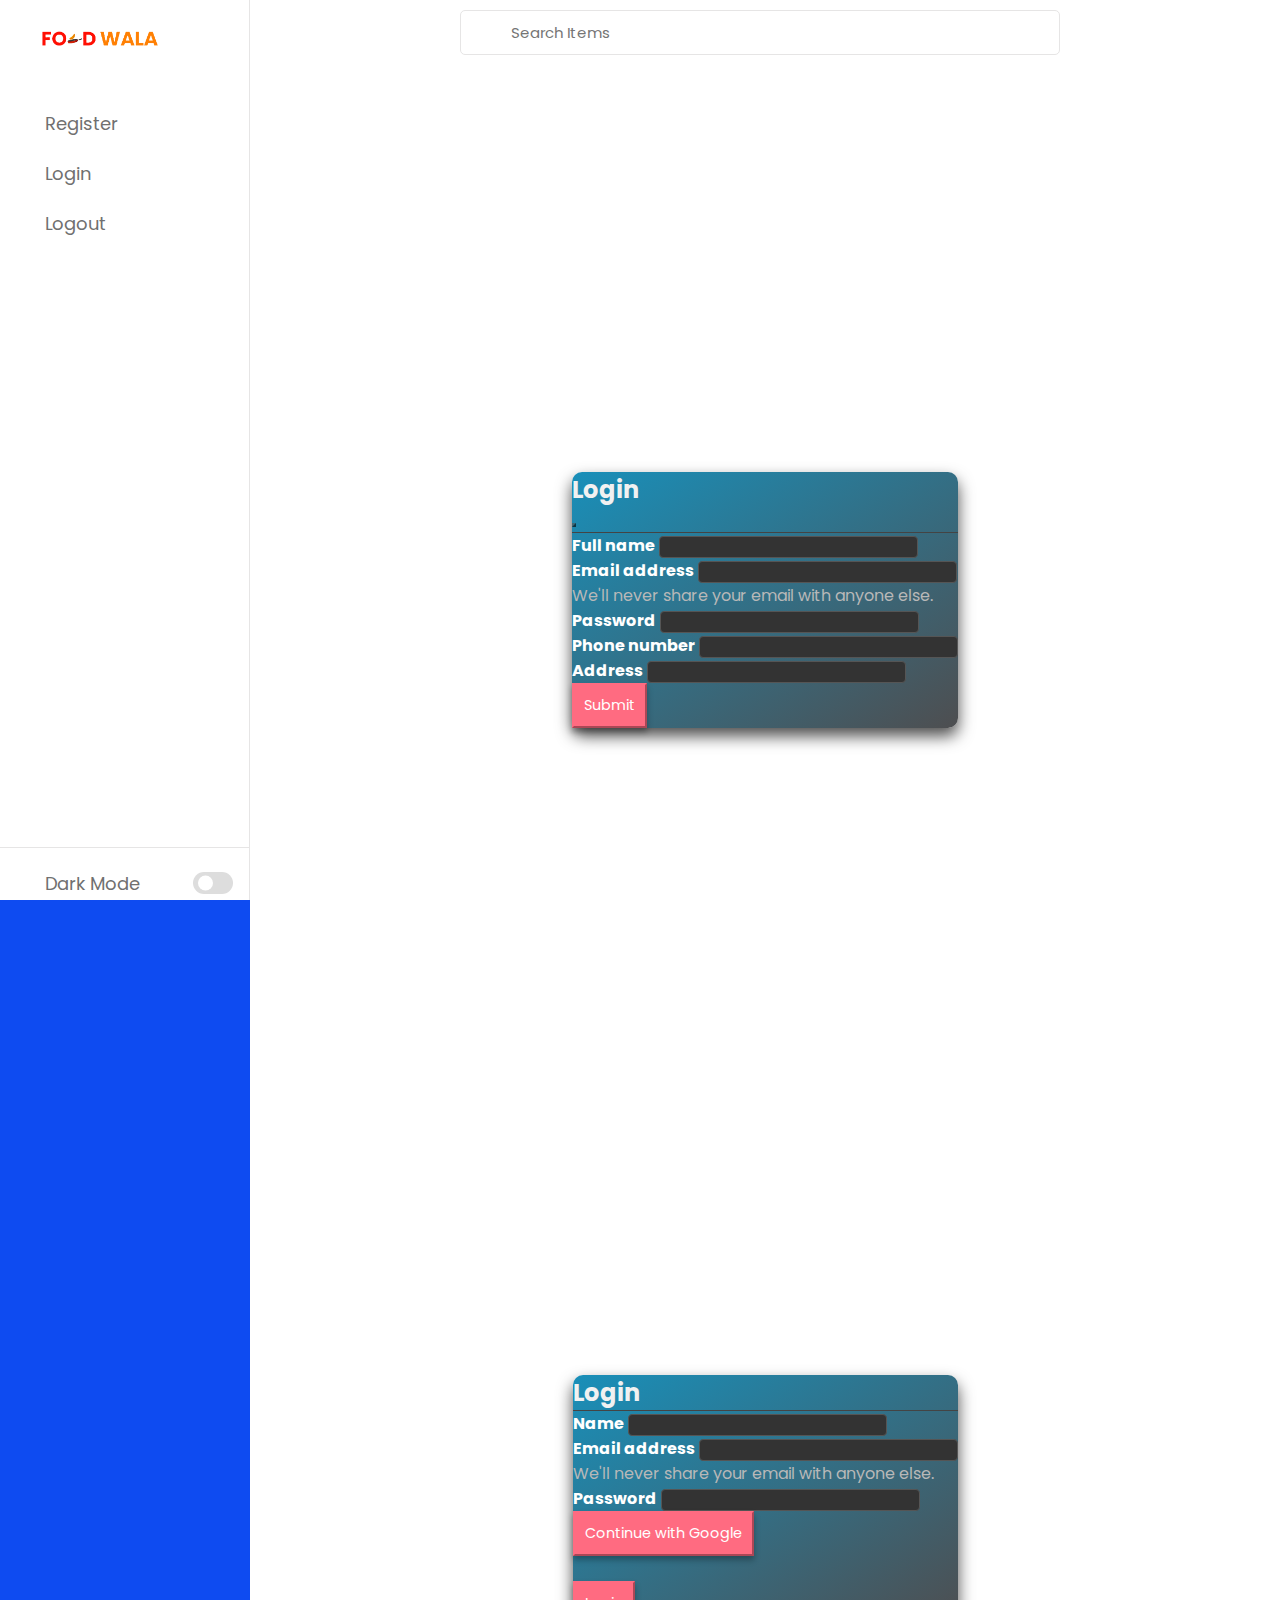
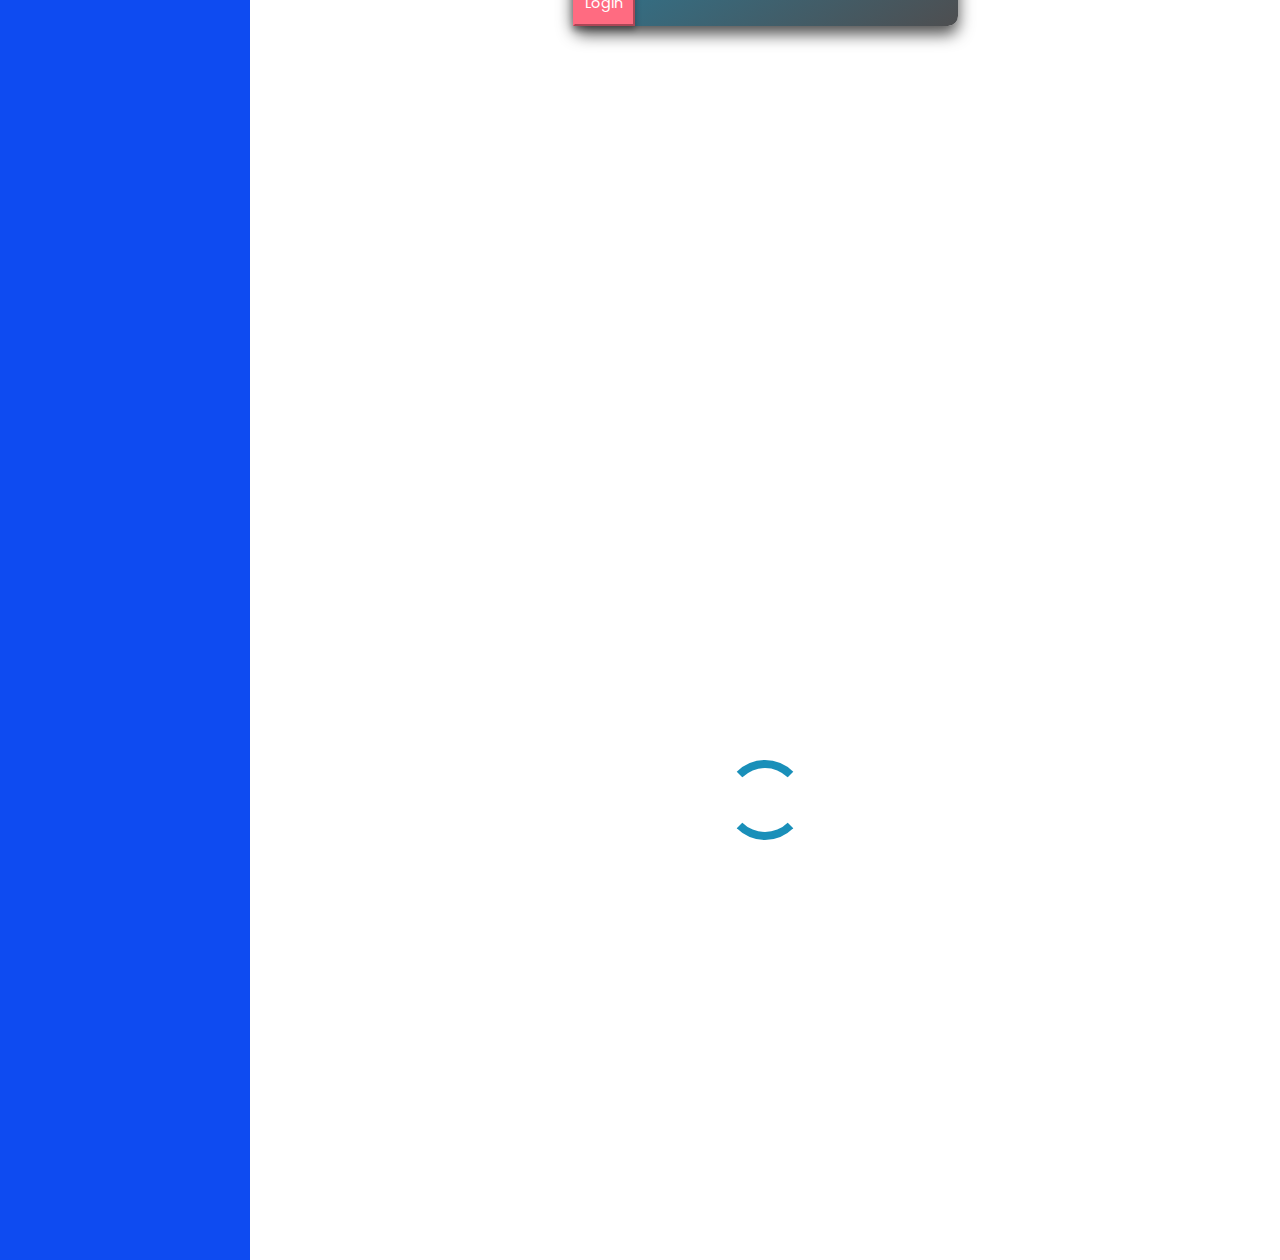
==== index.html @ b405a611 "Food Wala (Food Delivery App)" ====
<!DOCTYPE html>
<html lang="en">

<head>
    <meta charset="UTF-8">
    <meta name="viewport" content="width=device-width, initial-scale=1.0">
    <title>Food Wala</title>
    <link rel="shortcut icon" href="./images/food-favicon.png" type="image/x-icon">
    <link href="https://cdn.jsdelivr.net/npm/bootstrap@5.3.2/dist/css/bootstrap.min.css" rel="stylesheet"
        integrity="sha384-T3c6CoIi6uLrA9TneNEoa7RxnatzjcDSCmG1MXxSR1GAsXEV/Dwwykc2MPK8M2HN" crossorigin="anonymous">
    <script src="https://cdn.jsdelivr.net/npm/bootstrap@5.3.2/dist/js/bootstrap.bundle.min.js"
        integrity="sha384-C6RzsynM9kWDrMNeT87bh95OGNyZPhcTNXj1NW7RuBCsyN/o0jlpcV8Qyq46cDfL"
        crossorigin="anonymous"></script>
    <script src="https://kit.fontawesome.com/4876bfe495.js" crossorigin="anonymous"></script>
    <link rel="stylesheet" href="https://unicons.iconscout.com/release/v4.0.0/css/line.css">
    <link rel="stylesheet" href="style.css">
    <link rel="stylesheet" href="Navbar.css">
    <style>
            .card {
            /* width: 18rem; */
            border: none;
            border-radius: 15px;
            overflow: hidden;
            box-shadow: 0 4px 10px rgba(0, 0, 0, 0.15);
            transition: transform 0.3s ease, box-shadow 0.3s ease;
            background: linear-gradient(145deg, #ffffff, #f0f0f0);
            }

            .card:hover {
            transform: translateY(-10px);
            box-shadow: 0 6px 20px rgba(0, 0, 0, 0.2);
            }

            .card-img-top {
            border-top-left-radius: 15px;
            border-top-right-radius: 15px;
            height: 200px;
            object-fit: cover;
            }

            .card-body {
            padding: 20px;
            background: #ffffff;
            border-bottom-left-radius: 15px;
            border-bottom-right-radius: 15px;
            text-align: center;
            }

            .card-title {
            font-size: 1.25rem;
            font-weight: 700;
            color: #333333;
            margin-bottom: 10px;
            }

            .card-text {
            font-size: 0.95rem;
            color: #666666;
            margin-bottom: 20px;
            } 

            .badge {
            margin: 5px 2px;
            padding: 8px 12px;
            font-size: 0.75rem;
            font-weight: 600;
            color: #ffffff !important;
            background-color: #198fb9 !important;
            border-radius: 20px;
            } 

            .view-dishes {
            border: none;
            border-radius: 30px;
            padding: 10px 20px;
            font-size: 1rem;
            font-weight: 600;
            text-transform: uppercase;
            transition: background-color 0.3s ease;
            }

            .btn-primary:hover {
            background-color: #0056b3;
            color: #ffffff;
            }

            @media (max-width: 576px) {
            .card {
                width: 100% !important;
            }
            }

            #page-spinner {
            display: flex;
            align-items: center;
            justify-content: center;
            height: 100vh;
            }

            .spinner-border.page-spinner {
            width: 80px;
            height: 80px;
            border-width: 8px;
            border-style: solid;
            border-color: #198fb9 transparent #198fb9 transparent;
            border-radius: 50%;
            animation: spin 1.2s linear infinite;
            }

            @keyframes spin {
            0% {
                transform: rotate(0deg);
            }
            100% {
                transform: rotate(360deg);
            }
            }

            .visually-hidden {
            position: absolute;
            width: 1px;
            height: 1px;
            padding: 0;
            margin: -1px;
            overflow: hidden;
            clip: rect(0, 0, 0, 0);
            border: 0;
            }

            .d-none{
                display: none;
            }

            /* Modal Background */

            .modal{
                z-index: 10000000 !important;
            }
            .modal-content {
                background: linear-gradient(to bottom right, #198fb9, #4e4e50);
                color: white;
                border-radius: 10px;
                box-shadow: 0 8px 16px rgba(0, 0, 0, 0.7);
            }

            /* Modal Header */
            .modal-header {
                border-bottom: 1px solid #444;
            }

            .modal-title {
                font-size: 1.5rem;
                font-weight: bold;
                color: #f1f1f1;
            }

            .btn-close {
                background-color: white;
                opacity: 0.6;
            }

            .btn-close:hover {
                opacity: 1;
            }

            /* Input Fields */
            .form-control {
                background-color: #333;
                border: 1px solid #555;
                color: white;
            }

            .form-control:focus {
                background-color: #444;
                color: white;
                border-color: #777;
                box-shadow: none;
            }

            /* Help Text */
            .form-text {
                color: #b8b8b8;
            }

            /* Centering the modal */
            .modal-dialog {
                display: flex;
                align-items: center;
                justify-content: center;
                min-height: 100vh;
            }
    </style>
</head>

<body>
    <div>
        <nav>
            <div class="logo-name">
                <img style="padding-left:30px !important;padding-top: 20px;" width="150" src="images/logo.png" alt="">
            </div>
    
            <div class="menu-items">
                <ul class="nav-links">
                    <li><a href="#">
                        <i class="uil uil-signin"></i>
                        <span id="register-btn" class="link-name" type="submit" data-bs-toggle="modal" data-bs-target="#registerModal">Register</span>
                    </a></li>

                    <li><a href="#">
                        <i class="uil uil-signin"></i>
                        <span id="loginButton" class="link-name" type="submit" data-bs-toggle="modal" data-bs-target="#loginModal">Login</span>                      
                    </a></li>

                    <li><a id="logoutBtn" href="#">
                        <i class="uil uil-signin"></i>
                        <span class="link-name">Logout</span>  
                    </a></li>

                </ul>
                
                <ul class="logout-mode">
    
                    <li class="mode">
                        <a href="#">
                            <i class="uil uil-moon"></i>
                        <span class="link-name">Dark Mode</span>
                    </a>
    
                    <div class="mode-toggle">
                      <span class="switch"></span>
                    </div>
                </li>
                </ul>
            </div>
        </nav>

        <section class="dashboard">
            <div class="top">
                <i class="uil uil-bars sidebar-toggle"></i>
    
                <div class="search-box">
                    <i id="searchButton" class="uil uil-search"></i>
                    <input type="text" placeholder="Search Items" class="form-control" id="searchInput">
                </div>
                <div class="d-flex align-items-center justify-content-between">
                    <img style="border-radius: 50px;" width="40px" src="" id="user-img" alt="">
                    <p style="margin-top: 20px; margin-left: 10px;" id="user-name"></p>
                </div>
            </div>
    
            <div class="dash-content">
                <div class="overview">
                    <div class="title d-flex justify-content-between">
            </div>
      

        <!--register Modal structure -->
        <div class="modal fade" id="registerModal" tabindex="-1" aria-labelledby="loginModalLabel" aria-hidden="true">
            <div class="modal-dialog">
                <div class="modal-content">
                    <div class="modal-header">
                        <h5 class="modal-title" id="loginModalLabel">Login</h5>
                        <button type="button" class="btn-close" data-bs-dismiss="modal" aria-label="Close"></button>
                    </div>
                    <div class="modal-body">
                        <form>
                            <div class="mb-3">
                                <label for="fullName" class="form-label">Full name</label>
                                <input type="text" class="form-control" id="fullName" aria-describedby="emailHelp">
                            </div>
                            <div class="mb-3">
                                <label for="registerEmail" class="form-label">Email address</label>
                                <input type="email" class="form-control" id="registerEmail" aria-describedby="emailHelp">
                                <div id="emailHelp" class="form-text">We'll never share your email with anyone else.</div>
                            </div>
                            <div class="mb-3">
                                <label for="registerPassword" class="form-label">Password</label>
                                <input type="password" class="form-control" id="registerPassword">
                            </div>
                            <div class="mb-3">
                                <label for="phoneNumber" class="form-label">Phone number</label>
                                <input type="number" class="form-control" id="phoneNumber">
                            </div>
                            <div class="mb-3">
                                <label for="address" class="form-label">Address</label>
                                <input type="text" class="form-control" id="address">
                            </div>
        
                            <button id="registerBtn" type="submit" class="btn btn-primary">Submit</button>
                            <div id="signupError" class="text-danger mt-4"></div>
                        </form>
                    </div>
                </div>
            </div>
        </div>
    
        

        <!--Login Modal structure -->
            <div class="modal fade" id="loginModal" tabindex="-1" aria-labelledby="loginModalLabel" aria-hidden="true">
                <div class="modal-dialog">
                    <div class="modal-content">
                        <div class="modal-header">
                            <h5 class="modal-title" id="loginModalLabel">Login</h5>
                            <!-- <button type="button" class="btn-close" data-bs-dismiss="modal" aria-label="Close"></button> -->
                        </div>
                        <div class="modal-body">
                            <form>
                                <div class="mb-3">
                                    <label for="exampleInputEmail1" class="form-label">Name</label>
                                    <input type="text" class="form-control" id="name">
                                </div>
                                <div class="mb-3">
                                    <label for="exampleInputEmail1" class="form-label">Email address</label>
                                    <input type="email" class="form-control" id="email" aria-describedby="emailHelp">
                                    <div id="emailHelp" class="form-text">We'll never share your email with anyone else.</div>
                                </div>
                                <div class="mb-3">
                                    <label for="exampleInputPassword1" class="form-label">Password</label>
                                    <input type="password" class="form-control" id="password">
                                </div>
            
                                <div class="d-flex justify-content-center align-items-center mt-4">
                                    <button id="googleSignInBtn" type="button" class="btn btn-primary">
                                        <i class="fab fa-google me-2"></i> Continue with Google
                                    </button>
                                </div>
                                <br />
                                <div class="modal-footer">
                                    <button id="loginBtn" type="button" class="btn btn-primary d-flex justify-content-center align-items-center">
                                        <div id="login-spinner" class="d-none spinner-border" style="margin-right: 5px;" role="status">
                                            <span class="visually-hidden">Loading...</span>
                                        </div>
                                        Login
                                    </button>
                                </div>
                                <div id="loginError"></div>                        
                            </form>
                        </div>
                    </div>
                </div>
            </div>

                
        <div id="page-spinner" class="p-5 text-center">
            <div class="spinner-border page-spinner" role="status">
                <span class="visually-hidden">Loading...</span>
            </div>
        </div>


        <div id="res-list" class="row row-cols-1 row-cols-md-2 px-2 py-4">
        </div>
    </div>



    <script src="app.js" type="module"></script>
    <script src="./js/index.js" type="module"></script>
    <script type="module" src="js/register.js"></script>
    <script src="./script.js"></script>

</body>
</html>
---- style.css ----
/* Container styling */
.m-3.d-flex {
    display: flex;
    align-items: center;
    justify-content: center;
    padding: 15px;
    background-color: #e0c8c8; /*Dark background for contrast */
    border-radius: 10px;
    box-shadow: 0px 4px 15px rgba(0, 0, 0, 0.3); /* Soft shadow */
}

/* Input field styling */
#m-3.d-flex #searchInput {
    width: 300px;
    height: 45px;
    border: 2px solid #8c8c8c;
    border-radius: 5px;
    padding-left: 10px;
    font-size: 16px;
    background-color: #2e2e2e; /* Darker background */
    color: #ffffff;
    transition: all 0.3s ease-in-out;
}

#m-3.d-flex #searchInput:focus {
    border-color: #ffd700; /* Gold border on focus */
    box-shadow: 0px 0px 5px rgba(255, 215, 0, 0.7);
    outline: none;
}

/* Search button styling */
#m-3.d-flex #searchButton {
    height: 45px;
    padding: 0 20px;
    font-size: 16px;
    color: #ffffff;
    background-color: #333333; /* Dark grey background */
    border: 2px solid #ffd700; /* Gold border */
    border-radius: 5px;
    transition: all 0.3s ease-in-out;
}

#m-3.d-flex #searchButton:hover {
    background-color: #ffd700; /* Gold background on hover */
    color: #000000;
    box-shadow: 0px 4px 10px rgba(255, 215, 0, 0.5); /* Soft gold shadow */
}

#m-3.d-flex #searchButton:focus {
    outline: none;
    box-shadow: 0px 4px 15px rgba(255, 215, 0, 0.7); /* Intense shadow on focus */
}


.navbar {
    background-color: #157ea4;
    box-shadow: 0 2px 6px rgba(0, 0, 0, 0.2), inset 0 -1px 0 rgba(0, 0, 0, 0.1);
    height: 70px;
    color: #fff;
}

.navbar-brand {
    font-size: 24px;
    font-weight: bold;
}

.navbar a {
    color: white;
}

.btn-primary {
    background-color: #ff6b81;
    border-color: #ff6b81;
    color: #fff;
    box-shadow: 0 4px 6px rgba(0, 0, 0, 0.3);
    transition: background-color 0.3s ease, border-color 0.3s ease;
}

.btn-primary:hover {
    background-color: #ff6f61;
    border-color: #fad0c4;
    color: #fff;
}

.btn-primary:active {
    background-color: #d32f2f;
    border-color: #d32f2f;
    color: #fff;
    opacity: 0.9;
}

.btn-outline-primary {
    border-color: #ff6f61;
    color: #ff6f61;
    background-color: #fff;
    box-shadow: 0 4px 6px rgba(0, 0, 0, 0.2);
}

.btn-outline-primary:hover {
    background-color: #157ea4;
    border-color: #198fb9;
    color: #fff;
}

.btn-outline-primary:active {
    background-color: #198fb9;
    border-color: #157ea4;
    color: #fff;
    opacity: 0.9;
}

.delete-btn{
    background-color: #ff6b81;
    border: 1px solid #ff6b81;
}

.delete-btn:hover{
    background: #fad0c4;
    color: #ff6b81;
    border: 1px solid #ff6b81;

}

.edit-btn{
    background-color: #fad0c4;
    color: #ff6b81;
    border: 1px solid #ff6b81;
}

.edit-btn:hover{
    background-color: #ff6b81;
    color: white;
    border: 1px solid #ff6b81;
}

.text-bg-primary {
    background-color: #fff;
    color: #333;
}

/* Dish Card Styling */
.dish-image {
    width: 100px;
    height: 100px;
    object-fit: cover;
    border-radius: 8px;
}

.dish-card {
    border: 1px solid #ddd;
    border-radius: 8px;
    box-shadow: 0 4px 8px rgba(0, 0, 0, 0.1);
    margin-bottom: 1rem;
}

.dish-card .card-body {
    padding: 15px;
}

.dish-card .card-title {
    font-size: 16px;
    font-weight: bold;
}

.dish-card .card-text {
    font-size: 14px;
}

.dish-card .btn {
    font-size: 14px;
    padding: 8px 16px;
}

/* Form Control Styling */
.form-control {
    border-radius: 0.25rem;
}

.form-label {
    font-weight: bold;
}

.form-text {
    color: #6c757d;
}

/* Login Button Styling */
#loginButton {
    background-color: #198fb9;
    border-color: #198fb9;
    color: #fff;
    box-shadow: 0 4px 6px rgba(0, 0, 0, 0.3);
    transition: background-color 0.3s ease, border-color 0.3s ease;
}

#loginButton:hover {
    background-color: #157ea4;
}

#register-btn{
    margin: 10px;
}

#register-btn:hover{
    background-color: #157ea4;
}

/* Links Styling */
a {
    color: #157ea4;
    text-decoration: none;
}

a:hover {
    text-decoration: none;
}

/* Quantity Button Styling */
.qty-btn {
    background-color: #fff;
    border: 1px solid #157ea4;
    height: 35px;
    width: 35px;
    border-radius: 50%;
    display: flex;
    justify-content: center;
    align-items: center;
    font-size: 16px;
    font-weight: bold;
    color: #198fb9;
    transition: background-color 0.3s ease, color 0.3s ease;
}

.qty-btn:hover {
    background-color: #157ea4;
    color: #fff;
}

/* Social Icons Styling */
.socail-icons > i {
    font-size: 24px;
    color: #ff6f61;
}

/* Spinner Styling */
#restaurant-spinner,
#dish-spinner {
    display: none;
}

.spinner-border {
    width: 20px;
    height: 20px;
    font-size: 10px;
}

/* Image Styling */
.res-logo-image,
.dish-image {
    width: 40px;
    height: 40px;
    border-radius: 20px;
}

.slected-logo {
    display: none;
}

.card-img-top {
    width: 100%;
    height: 250px;
    object-fit: cover;
}

/* Card Styling */
.card {
    border: none;
    border-radius: 12px;
    box-shadow: 0 14px 18px rgba(0, 0, 0, 0.2);
    transition: all 0.1s ease-out;
    margin-bottom: 1rem;
    box-shadow: 0 8px 16px rgba(0, 0, 0, 0.3);
}

.card:hover {
    border: 3.5px solid #ff9a9e;
    border-radius: 20px 20px 12px 12px;
}

.card-body {
    padding: 1.5rem;
    border-radius: 0px 0px 12px 12px;
}

.card-title {
    font-size: 1.25rem;
    font-weight: bold;
    color: #333;
}

.card-subtitle {
    font-size: 2rem;
    font-weight: 700;
    color: #f39c12; 
}

/* Card Containers */
.card-container {
    margin: 1rem 0;
}

#restaurants-card {
    background: linear-gradient(135deg, #f39c12, #f1c40f);
    color: white;
}

#dishes-card {
    background: linear-gradient(135deg, #f39c12, #f1c40f);
    color: white;
}

#restaurants-card {
    border: 1px solid #cb6b18;
}

#dishes-card {
    background-color: #ff6f61;
    border: 1px solid #f99d09;
}

#orders-pending-card {
    background: linear-gradient(135deg, #3498db, #2980b9);
    color: white;
    border: 1px solid #2980b9;
}

#orders-pending-card .card-title,
#orders-pending-card .card-subtitle {
    color: aqua; 
}

@media (max-width:576px) {
    #orders-pending-card .card-title,
    #orders-pending-card .card-subtitle {
        color: aqua; 
        font-size: large;

    }

    #orders-delivered-card .card-title,
    #orders-delivered-card .card-subtitle {
        color: #f39c12;
        font-size: large;

    }
}

#orders-delivered-card {
    background: linear-gradient(135deg, #e74c3c, #c0392b); 
    color: white;
    border: 1px solid #c0392b;
}

#orders-delivered-card .card-title,
#orders-delivered-card .card-subtitle {
    color: #f39c12;
}

#users-card {
    background: linear-gradient(135deg, #2ecc71, #27ae60);
    color: white;
    border: 1px solid #27ae60;
}

#users-card .card-title,
#users-card .card-subtitle {
    color: lightgrey; 
} 

/* Specific Card Backgrounds */
#restaurants-card {
    background: linear-gradient(135deg, #f39c12, #f1c40f);
    color: white;
}

#dishes-card {
    background-color: #ff6f61;
    border: 1px solid #f99d09;
}

#orders-pending-card {
    background: linear-gradient(135deg, #3498db, #2980b9);
    color: white;
    border: 1px solid #2980b9;
}

#orders-delivered-card {
    background: linear-gradient(135deg, #e74c3c, #c0392b); 
    color: white;
    border: 1px solid #c0392b;
}

#users-card {
    background: linear-gradient(135deg, #2ecc71, #27ae60);
    color: white;
    border: 1px solid #27ae60;
}

/* Navbar Toggle for Mobile */
.navbar-toggler {
    background-color: #157ea4 !important;
    border: 1px solid #198fb9;
    color: white;
    border-radius: 10px;
    /* outline: none; */
}

.navbar-toggler:focus,
.navbar-toggler-icon:focus {
    outline: none;
}

.navbar-nav .nav-link {
    color: #fff;
    padding: 0.5rem 1rem;
    transition: background-color 0.3s ease;
}

.navbar-nav .nav-link:hover {
    background-color: #198fb9; /* Darker shade for hover */
}

#logoutBtn {
    margin: 0.5rem 1rem;
    background-color: #157ea4;
    color: #fff;
    border:1px solid #157ea4;
}

/* Mobile Specific Styles */
@media (max-width: 576px) {

    .navbar-collapse {
        background-color:  #157ea4;
        border: 1px solid #157ea4;
        border-radius: 10px;
        z-index: 10000;
        padding: 10px;
    }

    .navbar-nav .nav-link {
        color: #fff;
        padding: 10px; /*Foodpanda Theme Color */
        background: #157ea4 !important;
    }

    .navbar-nav .nav-link:hover {
        background-color: #157ea4;
    }

    #logoutBtn {
        margin: 0.5rem 1rem;
        background-color: #157ea4;
        color: #fff;
    }
    .dish-image{
        height: 120px;
        width: 150px;
        border-radius: 10px;
        margin: 0 15px;
    }

    .dish-cart-image {
        width: 40px;
        height: 40px;
        border-radius: 20px;
    }

    .dish-card {
        border: 1px solid #ddd;
        border-radius: 8px;
        box-shadow: 0 4px 8px rgba(0, 0, 0, 0.1);
        margin-bottom: 1rem;
        padding: 10px;
    }
    
    .dish-card .card-body {
        padding: 10px;
    }
    
    .dish-card .card-title {
        font-size: 16px;
        font-weight: bold;
    }
    
    .dish-card .card-text {
        font-size: 14px;
    }
    
    .dish-card .btn {
        font-size: 14px;
        padding: 8px 16px;
    }
    
}

@media (max-width: 768px) {
    .navbar-collapse {
        background-color:  #157ea4;
        border: 1px solid #157ea4;
        border-radius: 10px;
        z-index: 10000;
    }

    .navbar-nav .nav-link {
        color: #fff;
        padding: 10px; /*Foodpanda Theme Color */
        background: #157ea4 !important;
    }

    .navbar-nav .nav-link:hover {
        background-color: #157ea4;
    }

    #logoutBtn {
        margin: 0.5rem 1rem;
        background-color: #157ea4;
        color: #fff;
    }
    .dish-image{
        height: 120px;
        width: 150px;
        border-radius: 10px;
        margin: 0 15px;
    }
    .dish-cart-image {
        width: 40px;
        height: 40px;
        border-radius: 20px;
    }
}

/* Tablet and Desktop Styles */
@media (min-width: 576px) {
 
    .btn {
        font-size: 0.9rem;
        padding: 10px;
    }
}

@media (max-width: 992px) {
    .col {
        flex: 0 0 50%;
        max-width: 50%;
        justify-content: center;
    }
    .navbar-collapse {
        background-color:  #157ea4;
        border: 1px solid #157ea4;
        border-radius: 10px;
        z-index: 10000;
    }

    .navbar-nav .nav-link {
        color: #fff;
        padding: 10px; /*Foodpanda Theme Color */
        background: #157ea4 !important;
    }

    .navbar-nav .nav-link:hover {
        background-color: #157ea4;
    }

    #logoutBtn {
        margin: 0.5rem 1rem;
        background-color: #157ea4;
        color: #fff;
    }
    .dish-image{
        height: 120px;
        width: 150px;
        border-radius: 10px;
        margin: 0 15px;
    }
    .dish-cart-image {
        width: 40px;
        height: 40px;
        border-radius: 20px;
    }
}

.dish-cart-image {
    width: 40px;
    height: 40px;
    border-radius: 20px;
}
---- Navbar.css ----
/* ===== Google Font Import - Poppins ===== */
@import url('https://fonts.googleapis.com/css2?family=Poppins:wght@200;300;400;500;600&display=swap');
*{
    margin: 0;
    padding: 0;
    box-sizing: border-box;
    font-family: 'Poppins', sans-serif;
}

:root{
    /* ===== Colors ===== */
    --primary-color: #0E4BF1;
    --panel-color: #FFF;
    --text-color: #000;
    --black-light-color: #707070;
    --border-color: #e6e5e5;
    --toggle-color: #DDD;
    --box1-color: #4DA3FF;
    --box2-color: #FFE6AC;
    --box3-color: #E7D1FC;
    --title-icon-color: #fff;
    
    /* ====== Transition ====== */
    --tran-05: all 0.5s ease;
    --tran-03: all 0.3s ease;
    --tran-03: all 0.2s ease;
}

body{
    min-height: 100vh;
    background-color: var(--primary-color);
}
body.dark{
    --primary-color: #3A3B3C;
    --panel-color: #242526;
    --text-color: #CCC;
    --black-light-color: #CCC;
    --border-color: #4D4C4C;
    --toggle-color: #FFF;
    --box1-color: #3A3B3C;
    --box2-color: #3A3B3C;
    --box3-color: #3A3B3C;
    --title-icon-color: #CCC;
}
/* === Custom Scroll Bar CSS === */
::-webkit-scrollbar {
    width: 8px;
}
::-webkit-scrollbar-track {
    background: #f1f1f1;
}
::-webkit-scrollbar-thumb {
    background: var(--primary-color);
    border-radius: 12px;
    transition: all 0.3s ease;
}

::-webkit-scrollbar-thumb:hover {
    background: #0b3cc1;
}

body.dark::-webkit-scrollbar-thumb:hover,
body.dark .activity-data::-webkit-scrollbar-thumb:hover{
    background: #3A3B3C;
}

nav{
    position: fixed;
    top: 0;
    left: 0;
    height: 100%;
    width: 250px;
    /* padding: 10px 14px; */
    background-color: var(--panel-color);
    border-right: 1px solid var(--border-color);
    transition: var(--tran-05);
}
nav.close{
    width: 73px;
}
nav .logo-name{
    display: flex;
    align-items: center;
    padding: 10px;

}
nav .logo-image{
    display: flex;
    justify-content: center;
    min-width: 45px;
    /* margin: 10px ; */
}
nav .logo-image img{
    width: 40px;
    object-fit: cover;
    border-radius: 50%;
}

nav .logo-name .logo_name{
    font-size: 22px;
    font-weight: 600;
    color: var(--text-color);
    margin-left: 14px;
    transition: var(--tran-05);
}
nav.close .logo_name{
    opacity: 0;
    pointer-events: none;
}
nav .menu-items{
    margin-top: 40px;
    height: calc(100% - 90px);
    display: flex;
    flex-direction: column;
    justify-content: space-between;
}
.menu-items li{
    list-style: none;
}
.menu-items li a{
    display: flex;
    align-items: center;
    height: 50px;
    text-decoration: none;
    position: relative;
}
.nav-links li a:hover:before{
    content: "";
    position: absolute;
    left: -7px;
    height: 5px;
    width: 5px;
    border-radius: 50%;
    background-color: var(--primary-color);
}
body.dark li a:hover:before{
    background-color: var(--text-color);
}
.menu-items li a i{
    font-size: 24px;
    min-width: 45px;
    height: 100%;
    display: flex;
    align-items: center;
    justify-content: center;
    color: var(--black-light-color);}
.menu-items li a .link-name{
    font-size: 18px;
    font-weight: 400;
    color: var(--black-light-color);    
    transition: var(--tran-05);
}
nav.close li a .link-name{
    opacity: 0;
    pointer-events: none;
}
.nav-links li a:hover i,
.nav-links li a:hover .link-name{
    color: var(--primary-color);
}
body.dark .nav-links li a:hover i,
body.dark .nav-links li a:hover .link-name{
    color: var(--text-color);
}
.menu-items .logout-mode{
    padding-top: 10px;
    border-top: 1px solid var(--border-color);
}
.menu-items .mode{
    display: flex;
    align-items: center;
    white-space: nowrap;
}
.menu-items .mode-toggle{
    position: absolute;
    right: 14px;
    height: 50px;
    min-width: 45px;
    display: flex;
    align-items: center;
    justify-content: center;
    cursor: pointer;
}
.mode-toggle .switch{
    position: relative;
    display: inline-block;
    height: 22px;
    width: 40px;
    border-radius: 25px;
    background-color: var(--toggle-color);
}
.switch:before{
    content: "";
    position: absolute;
    left: 5px;
    top: 50%;
    transform: translateY(-50%);
    height: 15px;
    width: 15px;
    background-color: var(--panel-color);
    border-radius: 50%;
    transition: var(--tran-03);
}
body.dark .switch:before{
    left: 20px;
}

body.dark #logoutBtn{
    background-color: #242526;
    color: #CCC;
    border: none;
}

body.dark #loginButton{
    background-color: #242526;
    color: #CCC;
    border: none;
}

body.dark #register-btn{
    background-color: #242526;
    color: #CCC;
    border: none;
}

body.dark #searchButton{
    background-color: #242526;
    color: #CCC;
    border: none;
}

body.dark #user-name{
    background-color: #242526;
    color: #CCC;
}

body.dark #heading-color{
    background-color: #242526;
    color: #CCC;
}


#logoutBtn{
    background-color: white;
    color: #707070;
    border: none;
    padding: 0;
    margin: 0;
}

#loginButton{
    background-color: white;
    color: #707070;
    border: none;
    padding: 0;
    margin: 0;
    box-shadow: none;
}

#loginButton:hover{
    background-color: white;
    color: #707070;
    border: none;
    padding: 0;
    margin: 0;
}

#register-btn{
    background-color: white;
    color: #707070;
    border: none;
    padding: 0;
    margin: 0;
    box-shadow: none;
}

#register-btn:hover{
    background-color: white;
    color: #707070;
    border: none;
    padding: 0;
    margin: 0;
    box-shadow: none;
}


.dashboard{
    position: relative;
    left: 250px;
    background-color: var(--panel-color);
    min-height: 100vh;
    width: calc(100% - 250px);
    padding: 10px 14px;
    transition: var(--tran-05);
}
nav.close ~ .dashboard{
    left: 73px;
    width: calc(100% - 73px);
}
.dashboard .top{
    position: fixed;
    top: 0;
    left: 250px;
    display: flex;
    width: calc(100% - 250px);
    justify-content: space-between;
    align-items: center;
    padding: 10px 14px;
    background-color: var(--panel-color);
    transition: var(--tran-05);
    z-index: 10;
}
nav.close ~ .dashboard .top{
    left: 73px;
    width: calc(100% - 73px);
}
.dashboard .top .sidebar-toggle{
    font-size: 26px;
    color: var(--text-color);
    cursor: pointer;
}
.dashboard .top .search-box{
    position: relative;
    height: 45px;
    max-width: 600px;
    width: 100%;
    margin: 0 30px;
}
.top .search-box input{
    position: absolute;
    border: 1px solid var(--border-color);
    background-color: var(--panel-color);
    padding: 0 25px 0 50px;
    border-radius: 5px;
    height: 100%;
    width: 100%;
    color: var(--text-color);
    font-size: 15px;
    font-weight: 400;
    outline: none;
}
.top .search-box i{
    position: absolute;
    left: 15px;
    font-size: 22px;
    z-index: 10;
    top: 50%;
    transform: translateY(-50%);
    color: var(--black-light-color);
}
.top img{
    width: 40px;
    border-radius: 50%;
}
.dashboard .dash-content{
    padding-top: 50px;
}
.dash-content .title{
    display: flex;
    align-items: center;
    margin: 60px 0 30px 0;
}
.dash-content .title i{
    position: relative;
    height: 35px;
    width: 35px;
    background-color: var(--primary-color);
    border-radius: 6px;
    color: var(--title-icon-color);
    display: flex;
    align-items: center;
    justify-content: center;
    font-size: 24px;
}
.dash-content .title .text{
    font-size: 24px;
    font-weight: 500;
    color: var(--text-color);
    margin-left: 10px;
}
.dash-content .boxes{
    display: flex;
    align-items: center;
    justify-content: space-between;
    flex-wrap: wrap;
}
.dash-content .boxes .box{
    display: flex;
    flex-direction: column;
    align-items: center;
    border-radius: 12px;
    width: calc(100% / 3 - 15px);
    padding: 15px 20px;
    background-color: var(--box1-color);
    transition: var(--tran-05);
}
.boxes .box i{
    font-size: 35px;
    color: var(--text-color);
}
.boxes .box .text{
    white-space: nowrap;
    font-size: 18px;
    font-weight: 500;
    color: var(--text-color);
}
.boxes .box .number{
    font-size: 40px;
    font-weight: 500;
    color: var(--text-color);
}
.boxes .box.box2{
    background-color: var(--box2-color);
}
.boxes .box.box3{
    background-color: var(--box3-color);
}
.dash-content .activity .activity-data{
    display: flex;
    justify-content: space-between;
    align-items: center;
    width: 100%;
}
.activity .activity-data{
    display: flex;
}
.activity-data .data{
    display: flex;
    flex-direction: column;
    margin: 0 15px;
}
.activity-data .data-title{
    font-size: 20px;
    font-weight: 500;
    color: var(--text-color);
}
.activity-data .data .data-list{
    font-size: 18px;
    font-weight: 400;
    margin-top: 20px;
    white-space: nowrap;
    color: var(--text-color);
}

@media (max-width: 1000px) {
    nav{
        width: 73px;
    }
    nav.close{
        width: 250px;
    }
    nav .logo_name{
        opacity: 0;
        pointer-events: none;
    }
    nav.close .logo_name{
        opacity: 1;
        pointer-events: auto;
    }
    nav li a .link-name{
        opacity: 0;
        pointer-events: none;
    }
    nav.close li a .link-name{
        opacity: 1;
        pointer-events: auto;
    }
    nav ~ .dashboard{
        left: 73px;
        width: calc(100% - 73px);
    }
    nav.close ~ .dashboard{
        left: 250px;
        width: calc(100% - 250px);
    }
    nav ~ .dashboard .top{
        left: 73px;
        width: calc(100% - 73px);
    }
    nav.close ~ .dashboard .top{
        left: 250px;
        width: calc(100% - 250px);
    }
    .activity .activity-data{
        overflow-X: scroll;
    }
}

@media (max-width: 780px) {
    .dash-content .boxes .box{
        width: calc(100% / 2 - 15px);
        margin-top: 15px;
    }
}
@media (max-width: 560px) {
    .dash-content .boxes .box{
        width: 100% ;
    }
}
@media (max-width: 400px) {
    nav{
        width: 0px;
    }
    nav.close{
        width: 73px;
    }
    nav .logo_name{
        opacity: 0;
        pointer-events: none;
    }
    nav.close .logo_name{
        opacity: 0;
        pointer-events: none;
    }
    nav li a .link-name{
        opacity: 0;
        pointer-events: none;
    }
    nav.close li a .link-name{
        opacity: 0;
        pointer-events: none;
    }
    nav ~ .dashboard{
        left: 0;
        width: 100%;
    }
    nav.close ~ .dashboard{
        left: 73px;
        width: calc(100% - 73px);
    }
    nav ~ .dashboard .top{
        left: 0;
        width: 100%;
    }
    nav.close ~ .dashboard .top{
        left: 0;
        width: 100%;
    }
}
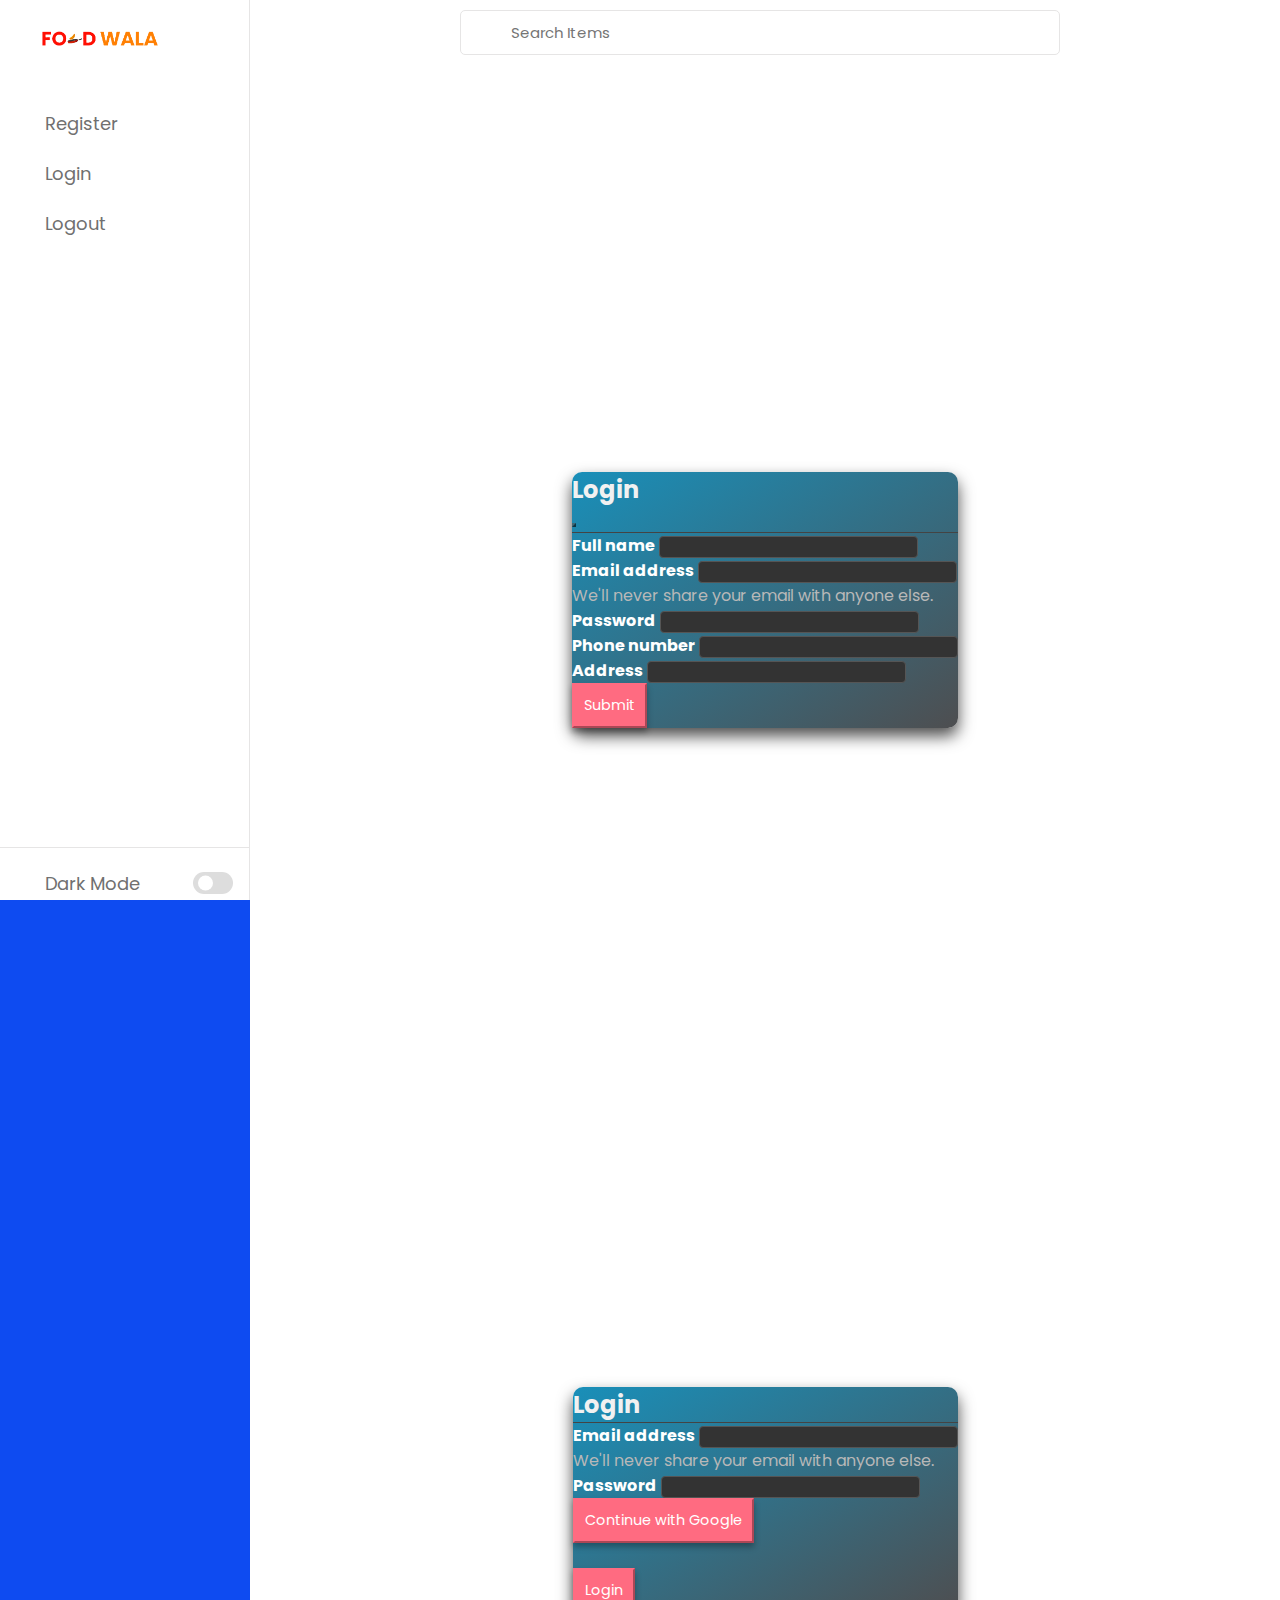
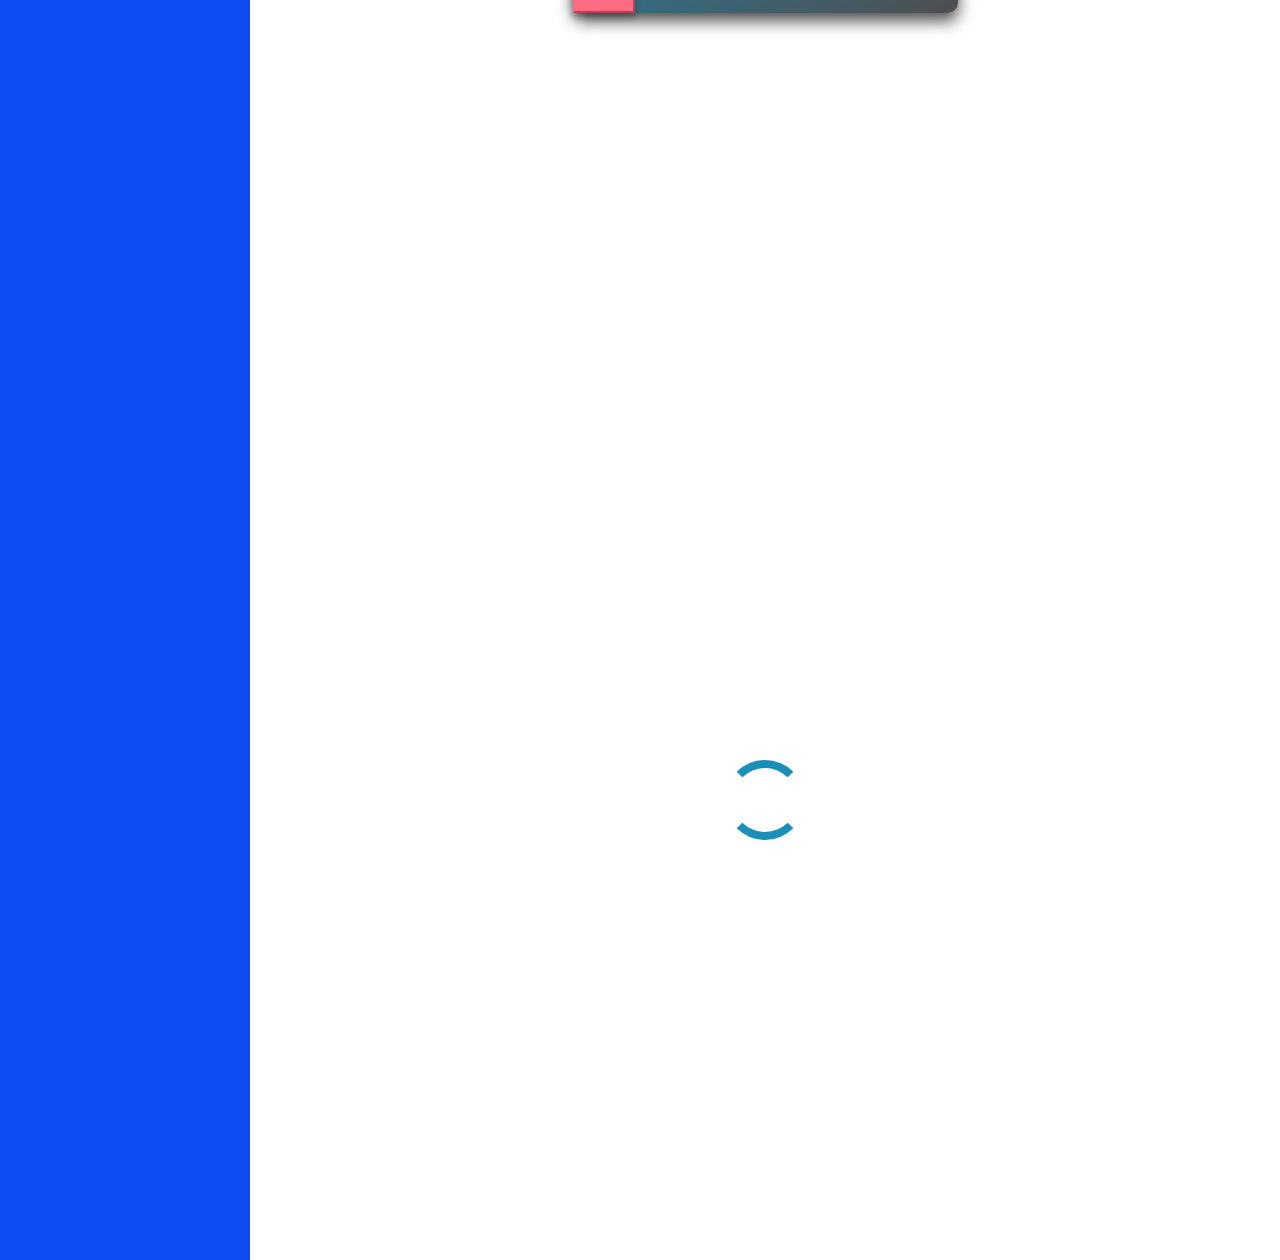
==== commit e81e00c6: "Food Wala Completed" ====
--- a/index.html
+++ b/index.html
@@ -306,10 +306,6 @@
                         </div>
                         <div class="modal-body">
                             <form>
-                                <div class="mb-3">
-                                    <label for="exampleInputEmail1" class="form-label">Name</label>
-                                    <input type="text" class="form-control" id="name">
-                                </div>
                                 <div class="mb-3">
                                     <label for="exampleInputEmail1" class="form-label">Email address</label>
                                     <input type="email" class="form-control" id="email" aria-describedby="emailHelp">
